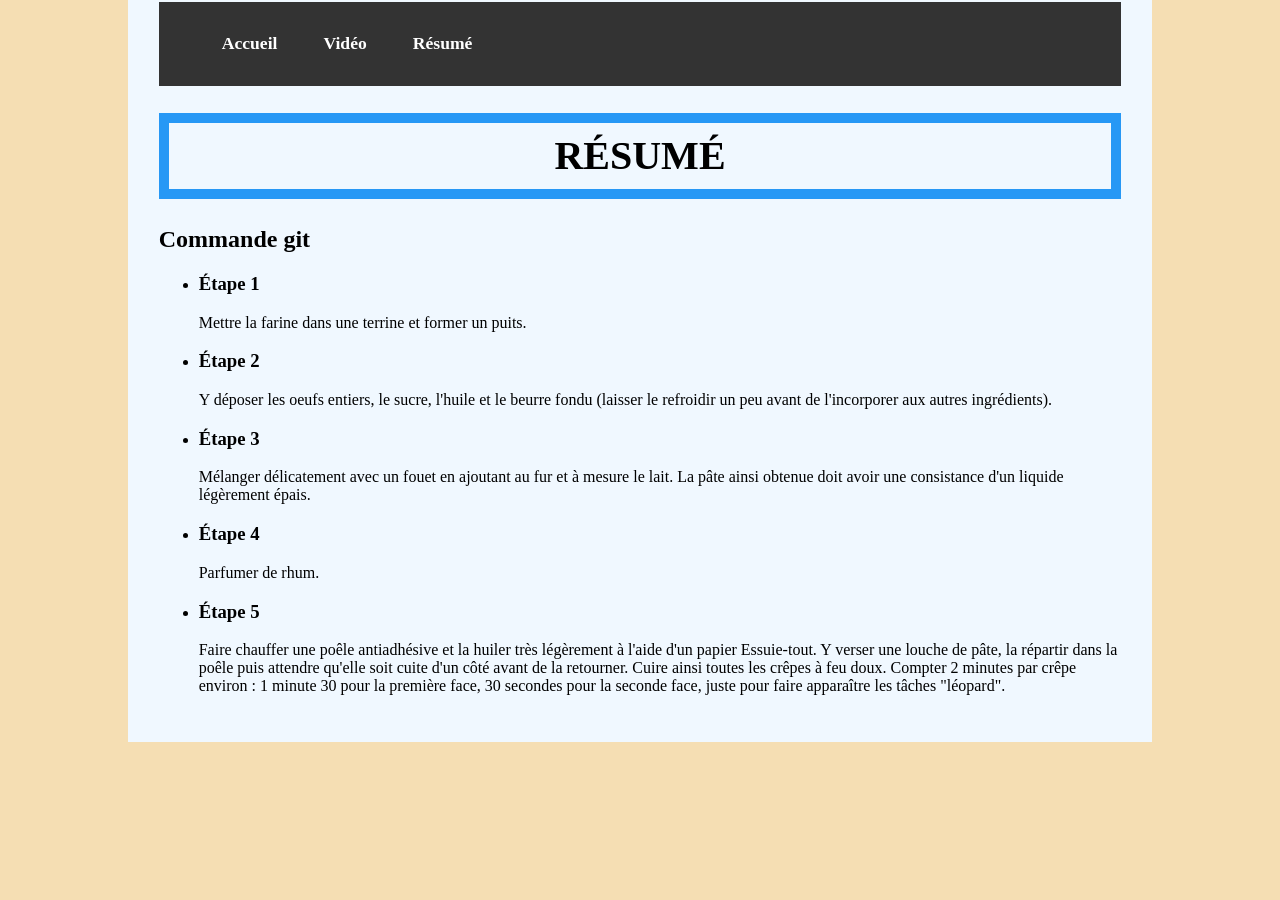
==== resume.html @ e15425b8 "Ajout des liens hypertexts et du resume.html" ====
<!DOCTYPE html>
<html lang="fr">

	<head>
		<meta charset="UTF-8">
		<meta name="viewport" content="width=device-width, initial-scale=1.0">
		<link rel="stylesheet" href="style.css">
		<link rel="shortcut icon" href="maison.png" type="image/x-icon">
		<title> Resumé </title>
	</head>

	<body>
		<nav> 
			<ul>
				<li> <a href="#">Accueil</a> </li>
				<li> <a href="#">Vidéo</a> </li>
				<li> <a href="#">Résumé</a> </li>
			</ul>
		</nav>
		
		<header>
			<h1> Résumé </h1>
		</header>

		<main>
			<section>
				<h2 class="resume_h2">Commande git</h2>
					<ul>
						<li>
							<h3>Étape 1</h3>
							<p>Mettre la farine dans une terrine et former un puits.</p>
						</li>
						<li>
							<h3>Étape 2</h3>
							<p>Y déposer les oeufs entiers, le sucre, l'huile et le beurre fondu (laisser le refroidir un peu avant de l'incorporer aux autres ingrédients).</p>
						</li>
						<li>
							<h3>Étape 3</h3>
							<p>Mélanger délicatement avec un fouet en ajoutant au fur et à mesure le lait. La pâte ainsi obtenue doit avoir une consistance d'un liquide légèrement épais.</p>
						</li>
						<li>
							<h3>Étape 4</h3>
							<p>Parfumer de rhum.</p>
						</li>
						<li>
							<h3>Étape 5</h3>
							<p>Faire chauffer une poêle antiadhésive et la huiler très légèrement à l'aide d'un papier Essuie-tout. Y verser une louche de pâte, la répartir dans la poêle puis attendre qu'elle soit cuite d'un côté avant de la retourner. Cuire ainsi toutes les crêpes à feu doux. Compter 2 minutes par crêpe environ : 1 minute 30 pour la première face, 30 secondes pour la seconde face, juste pour faire apparaître les tâches "léopard".</p>
						</li>
					</ol>
			</section>
		</main>

		<footer>

		</footer>
	</body>

</html>
---- style.css ----
/* Préliminaire */

html {
	background-color: wheat;
	padding-right: 10%;
	padding-left: 10%;*
	font-family: arial, sans-serif;
}

body {
	background-color: aliceblue;
	margin: 0%;
	padding: 3%;
}

/*--barre de navigation--*/

nav {
	background-color: #333;
	overflow: hidden;
	font-size: 110%;
	font-weight: bold; /* Police en gras, pour la barre de navigation */
	margin: 0%;
	margin-top: -3%;
}

nav ul {
	display: flex;
	list-style: none;
}

nav a {
	color: white;
	padding: 14px 23px;
	text-decoration: none;
	display: block;
}

nav a:hover {
	background-color: rgba(255, 255, 255, 0.2);
	color: #87abf8;
	text-decoration: underline;
	text-decoration-color: #87abf8;
	text-decoration-thickness: 3px;
}

/* Header */

h1 {
	font-size: 250%;
	padding: 1%;
	text-align: center;
	border-width: 10px;
	border-style: solid;
	border-color: #2798F5;
	text-transform: uppercase;
}

section>resume_h2 {

	padding: 1%;
	text-align: left;
	background-color:rgb(0, 255, 191);
}
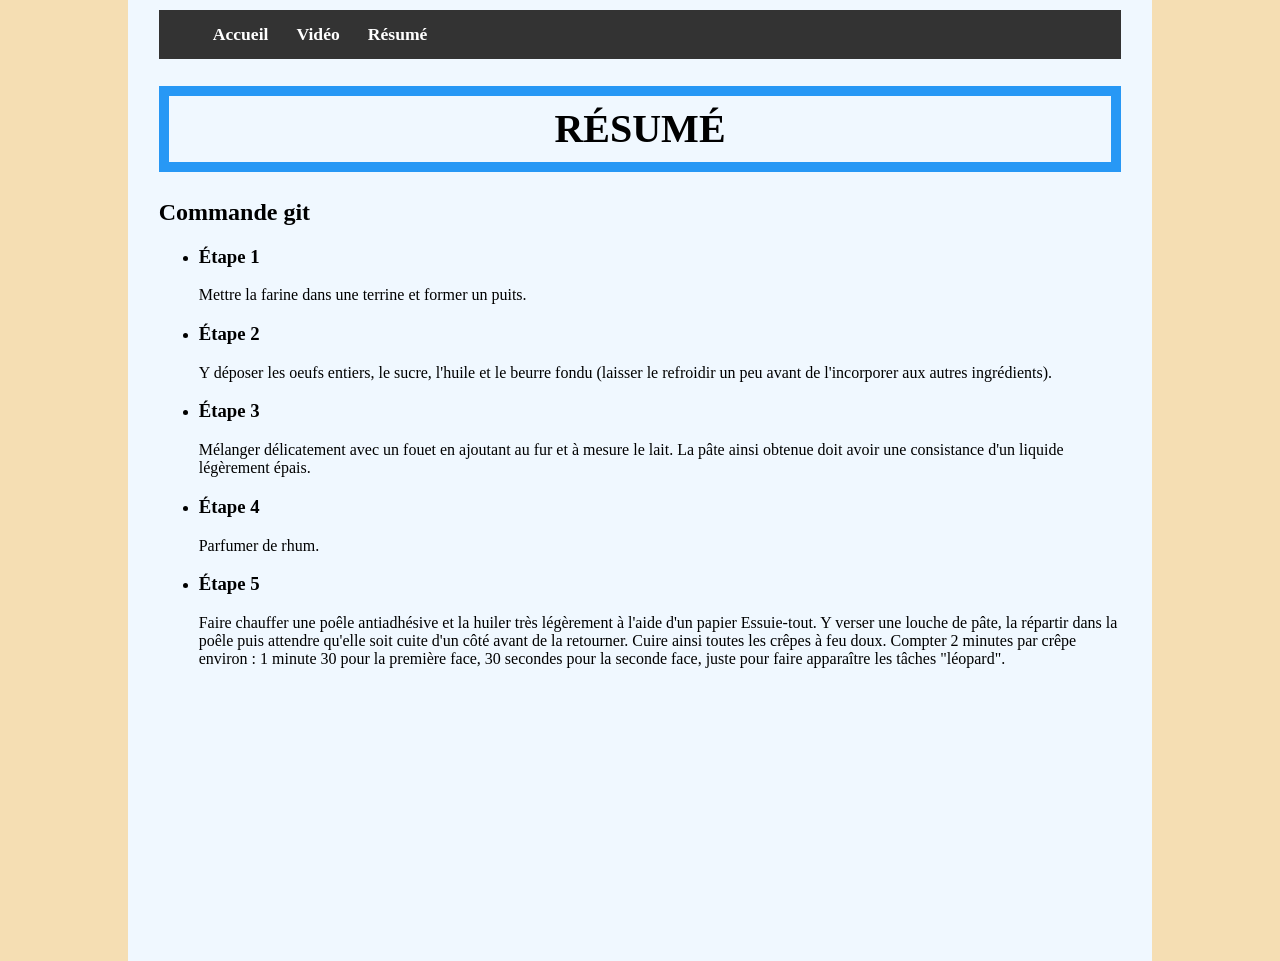
==== commit a962c592: "Modification sur resume et index pour l'adapter pour le prochain" ====
--- a/resume.html
+++ b/resume.html
@@ -12,9 +12,9 @@
 	<body>
 		<nav> 
 			<ul>
-				<li> <a href="#">Accueil</a> </li>
-				<li> <a href="#">Vidéo</a> </li>
-				<li> <a href="#">Résumé</a> </li>
+				<li> <a href="index.html">Accueil</a> </li>
+				<li> <a href="video.html">Vidéo</a> </li>
+				<li> <a href="resume.html">Résumé</a> </li>
 			</ul>
 		</nav>
 		
@@ -46,7 +46,7 @@
 							<h3>Étape 5</h3>
 							<p>Faire chauffer une poêle antiadhésive et la huiler très légèrement à l'aide d'un papier Essuie-tout. Y verser une louche de pâte, la répartir dans la poêle puis attendre qu'elle soit cuite d'un côté avant de la retourner. Cuire ainsi toutes les crêpes à feu doux. Compter 2 minutes par crêpe environ : 1 minute 30 pour la première face, 30 secondes pour la seconde face, juste pour faire apparaître les tâches "léopard".</p>
 						</li>
-					</ol>
+					</ul>
 			</section>
 		</main>
 
--- a/style.css
+++ b/style.css
@@ -11,17 +11,17 @@
 	background-color: aliceblue;
 	margin: 0%;
 	padding: 3%;
+	min-height: 100vh;
 }
 
 /*--barre de navigation--*/
 
 nav {
 	background-color: #333;
-	overflow: hidden;
 	font-size: 110%;
-	font-weight: bold; /* Police en gras, pour la barre de navigation */
+	font-weight: bold;                /* Police en gras, pour la barre de navigation */
 	margin: 0%;
-	margin-top: -3%;
+	margin-top: -4%;
 }
 
 nav ul {
@@ -31,7 +31,7 @@
 
 nav a {
 	color: white;
-	padding: 14px 23px;
+	padding: 14px;
 	text-decoration: none;
 	display: block;
 }
@@ -56,8 +56,7 @@
 	text-transform: uppercase;
 }
 
-section>resume_h2 {
-
+section > resume_h2 {
 	padding: 1%;
 	text-align: left;
 	background-color:rgb(0, 255, 191);
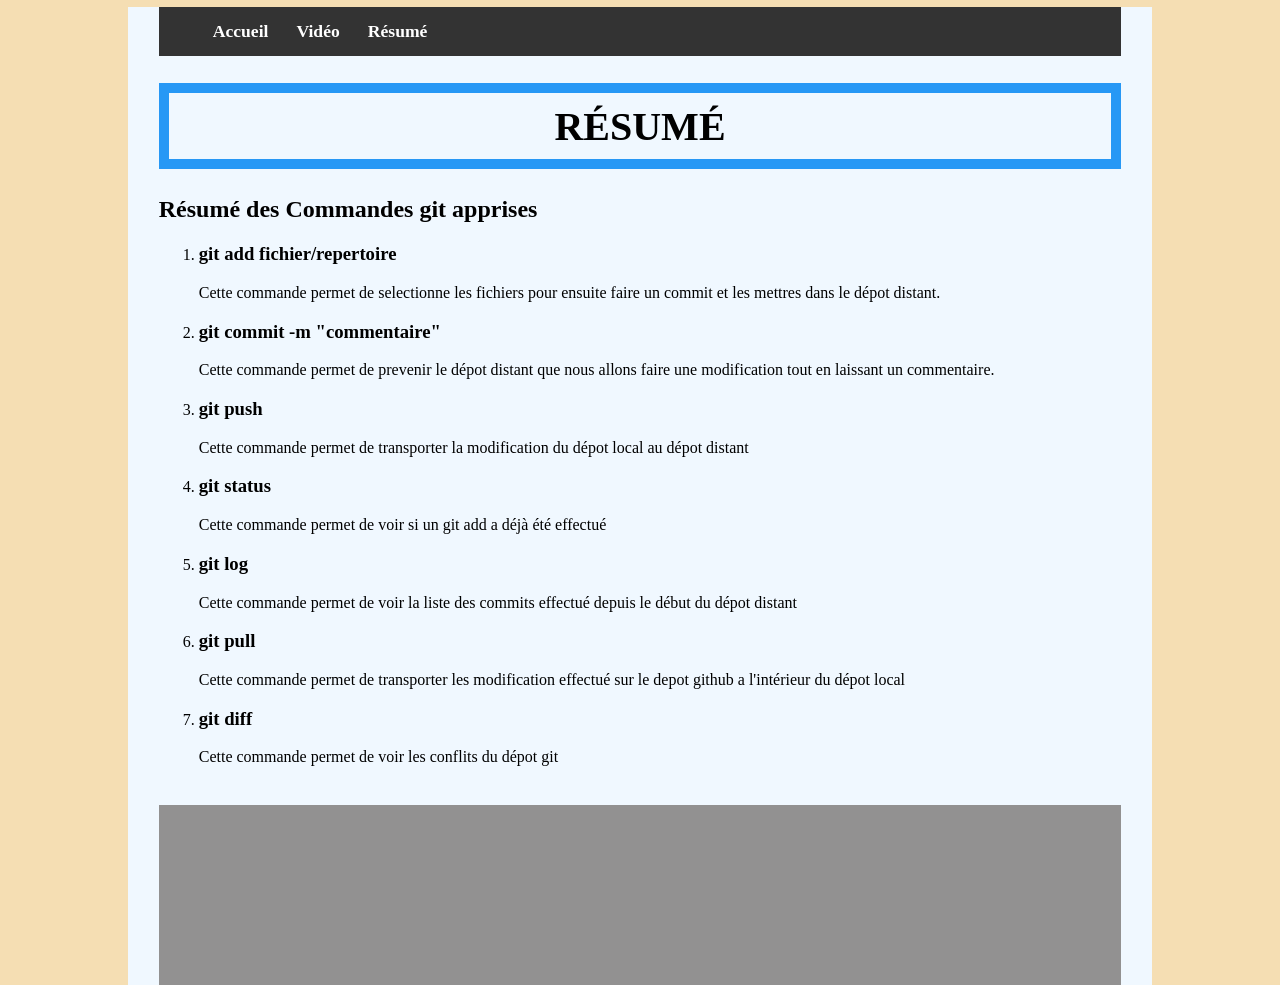
==== commit 84065885: "Ajout des principales commandes git utilisés dans le dépot" ====
--- a/resume.html
+++ b/resume.html
@@ -24,29 +24,37 @@
 
 		<main>
 			<section>
-				<h2 class="resume_h2">Commande git</h2>
-					<ul>
+				<h2 class="resume_h2">Résumé des Commandes git apprises</h2>
+					<ol>
 						<li>
-							<h3>Étape 1</h3>
-							<p>Mettre la farine dans une terrine et former un puits.</p>
+							<h3>git add fichier/repertoire</h3>
+							<p>Cette commande permet de selectionne les fichiers pour ensuite faire un commit et les mettres dans le dépot distant.</p>
 						</li>
 						<li>
-							<h3>Étape 2</h3>
-							<p>Y déposer les oeufs entiers, le sucre, l'huile et le beurre fondu (laisser le refroidir un peu avant de l'incorporer aux autres ingrédients).</p>
+							<h3>git commit -m "commentaire"</h3>
+							<p>Cette commande permet de prevenir le dépot distant que nous allons faire une modification tout en laissant un commentaire.</p>
 						</li>
 						<li>
-							<h3>Étape 3</h3>
-							<p>Mélanger délicatement avec un fouet en ajoutant au fur et à mesure le lait. La pâte ainsi obtenue doit avoir une consistance d'un liquide légèrement épais.</p>
+							<h3>git push</h3>
+							<p>Cette commande permet de transporter la modification du dépot local au dépot distant</p>
 						</li>
 						<li>
-							<h3>Étape 4</h3>
-							<p>Parfumer de rhum.</p>
+							<h3>git status</h3>
+							<p>Cette commande permet de voir si un git add a déjà été effectué</p>
 						</li>
 						<li>
-							<h3>Étape 5</h3>
-							<p>Faire chauffer une poêle antiadhésive et la huiler très légèrement à l'aide d'un papier Essuie-tout. Y verser une louche de pâte, la répartir dans la poêle puis attendre qu'elle soit cuite d'un côté avant de la retourner. Cuire ainsi toutes les crêpes à feu doux. Compter 2 minutes par crêpe environ : 1 minute 30 pour la première face, 30 secondes pour la seconde face, juste pour faire apparaître les tâches "léopard".</p>
+							<h3>git log</h3>
+							<p>Cette commande permet de voir la liste des commits effectué depuis le début du dépot distant</p>
 						</li>
-					</ul>
+						<li>
+							<h3>git pull</h3>
+							<p>Cette commande permet de transporter les modification effectué sur le depot github a l'intérieur du dépot local</p>
+						</li>
+						<li>
+							<h3>git diff</h3>
+							<p>Cette commande permet de voir les conflits du dépot git</p>
+						</li>
+					</ol>
 			</section>
 		</main>
 
--- a/style.css
+++ b/style.css
@@ -10,8 +10,10 @@
 body {
 	background-color: aliceblue;
 	margin: 0%;
-	padding: 3%;
+	padding-left: 3%;
+	padding-right: 3%;
 	min-height: 100vh;
+	margin-top: -1%;
 }
 
 /*--barre de navigation--*/
@@ -21,7 +23,6 @@
 	font-size: 110%;
 	font-weight: bold;                /* Police en gras, pour la barre de navigation */
 	margin: 0%;
-	margin-top: -4%;
 }
 
 nav ul {
@@ -56,8 +57,50 @@
 	text-transform: uppercase;
 }
 
+/* Main */
+
 section > resume_h2 {
 	padding: 1%;
 	text-align: left;
 	background-color:rgb(0, 255, 191);
-}+}
+
+main > video {
+	width: 80%;
+	border-radius: 12px;
+	box-shadow: 0 10px 30px rgba(0,0,0,0.3);
+	display: block;
+	margin: 0 auto;
+	margin-bottom: 3%;
+}
+
+main > .paragraphe-video {
+	font-size: 130%;
+	padding: 1%;
+	background-color: #333;
+}
+
+/* Footer */
+
+footer {
+	margin-top: 4%;
+	min-height: 20vh;
+	background-color: rgb(146, 145, 145);
+}
+
+/* script */
+
+#unTab {
+  border-collapse: collapse;
+  border: 2px solid rgb(140 140 140);
+  font-family: sans-serif;
+  font-size: 0.8rem;
+  letter-spacing: 1px;
+}
+
+caption {
+  caption-side: bottom;
+  padding: 10px;
+  font-weight: bold;
+}
+
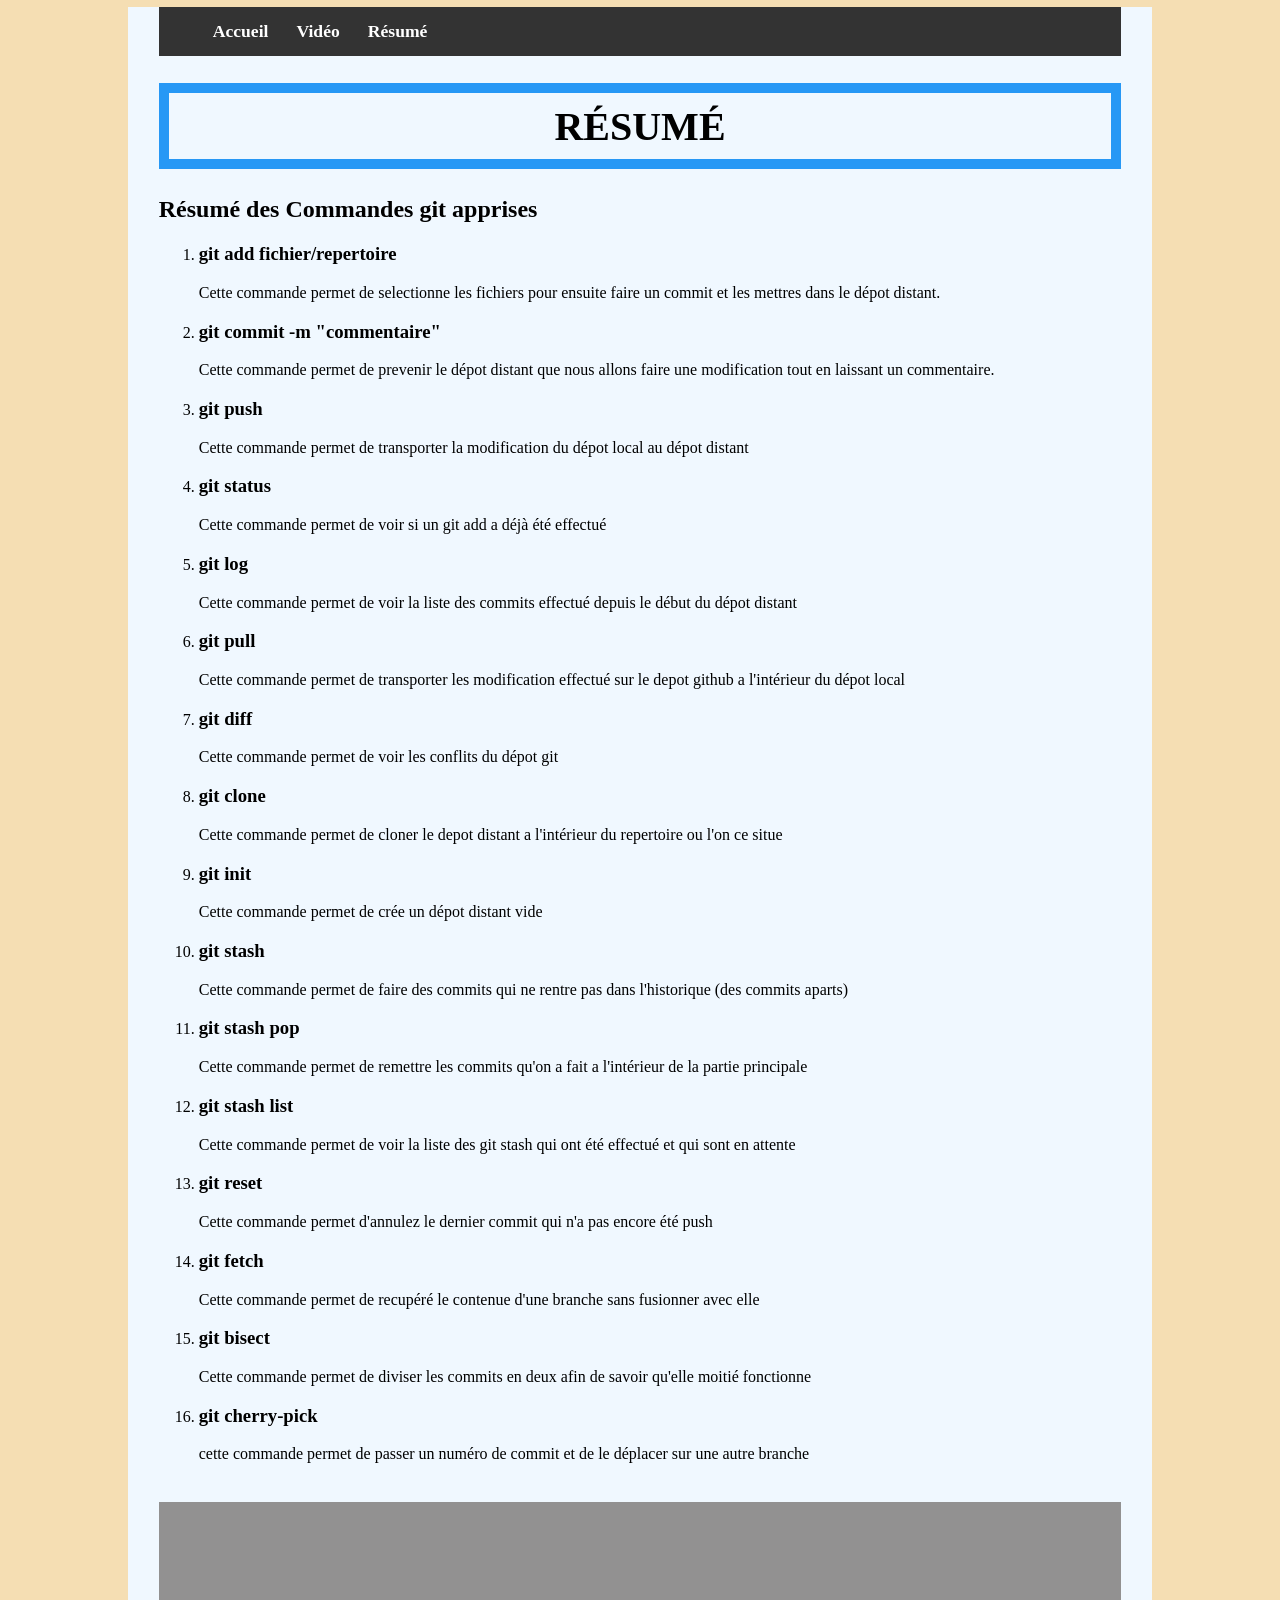
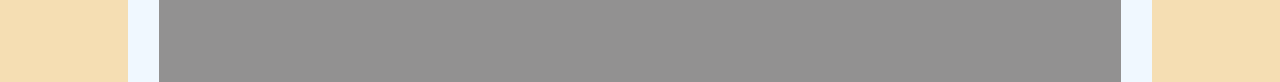
==== commit 90b01256: "Ajout de commande moins frequentes git dans le résumé" ====
--- a/resume.html
+++ b/resume.html
@@ -54,6 +54,42 @@
 							<h3>git diff</h3>
 							<p>Cette commande permet de voir les conflits du dépot git</p>
 						</li>
+						<li>
+							<h3>git clone</h3>
+							<p>Cette commande permet de cloner le depot distant a l'intérieur du repertoire ou l'on ce situe</p>
+						</li>
+						<li>
+							<h3>git init</h3>
+							<p>Cette commande permet de crée un dépot distant vide</p>
+						</li>
+						<li>
+							<h3>git stash</h3>
+							<p>Cette commande permet de faire des commits qui ne rentre pas dans l'historique (des commits aparts)</p>
+						</li>
+						<li>
+							<h3>git stash pop</h3>
+							<p>Cette commande permet de remettre les commits qu'on a fait a l'intérieur de la partie principale</p>
+						</li>
+						<li>
+							<h3>git stash list</h3>
+							<p>Cette commande permet de voir la liste des git stash qui ont été effectué et qui sont en attente</p>
+						</li>
+						<li>
+							<h3>git reset</h3>
+							<p>Cette commande permet d'annulez le dernier commit qui n'a pas encore été push</p>
+						</li>
+						<li>
+							<h3>git fetch</h3>
+							<p>Cette commande permet de recupéré le contenue d'une branche sans fusionner avec elle</p>
+						</li>
+						<li>
+							<h3>git bisect</h3>
+							<p>Cette commande permet de diviser les commits en deux afin de savoir qu'elle moitié fonctionne</p>
+						</li>
+						<li>
+							<h3>git cherry-pick</h3>
+							<p>cette commande permet de passer un numéro de commit et de le déplacer sur une autre branche</p>
+						</li>
 					</ol>
 			</section>
 		</main>
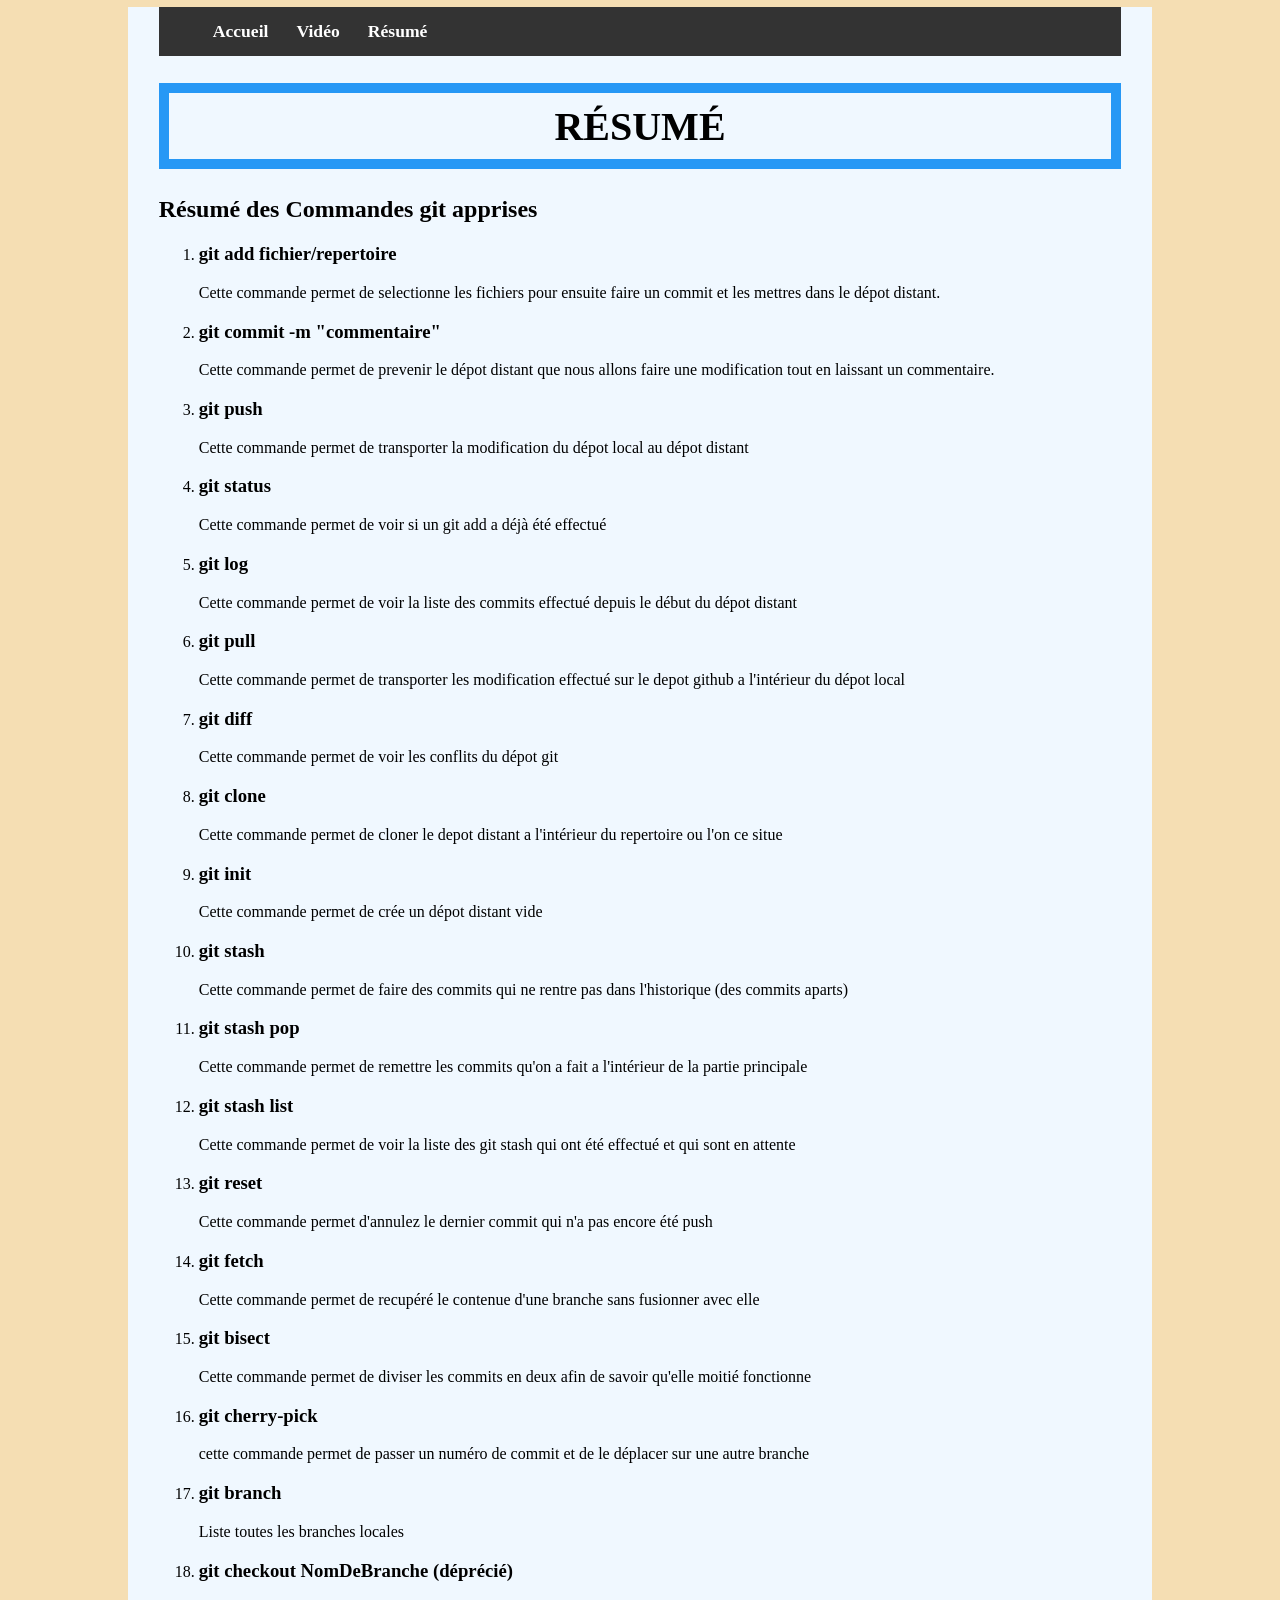
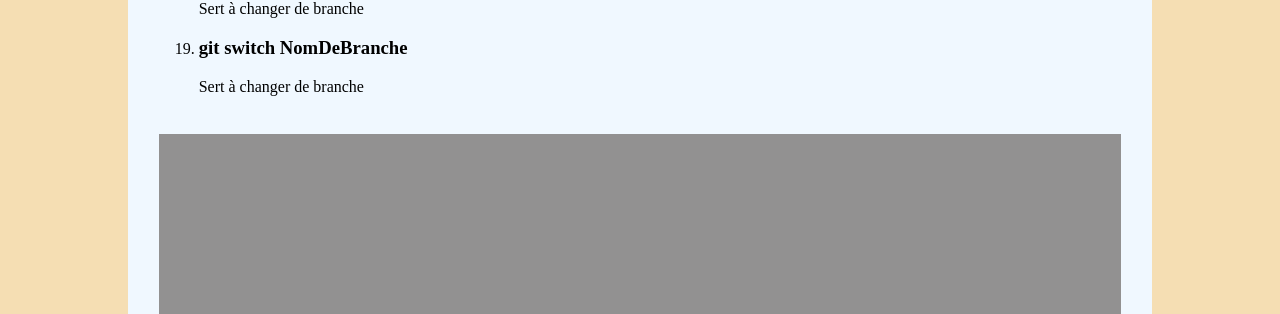
==== commit 7f87f218: "Réglage d'un oublis pour le resumé" ====
--- a/resume.html
+++ b/resume.html
@@ -90,6 +90,19 @@
 							<h3>git cherry-pick</h3>
 							<p>cette commande permet de passer un numéro de commit et de le déplacer sur une autre branche</p>
 						</li>
+						<li>
+							<h3>git branch</h3>
+							<p>Liste toutes les branches locales</p>
+						</li>
+						<li>
+							<h3>git checkout NomDeBranche (déprécié)</h3>
+							<p>Sert à changer de branche</p>
+						</li>
+						<li>
+							<h3>git switch NomDeBranche</h3>
+							<p>Sert à changer de branche</p>
+						</li>
+						
 					</ol>
 			</section>
 		</main>
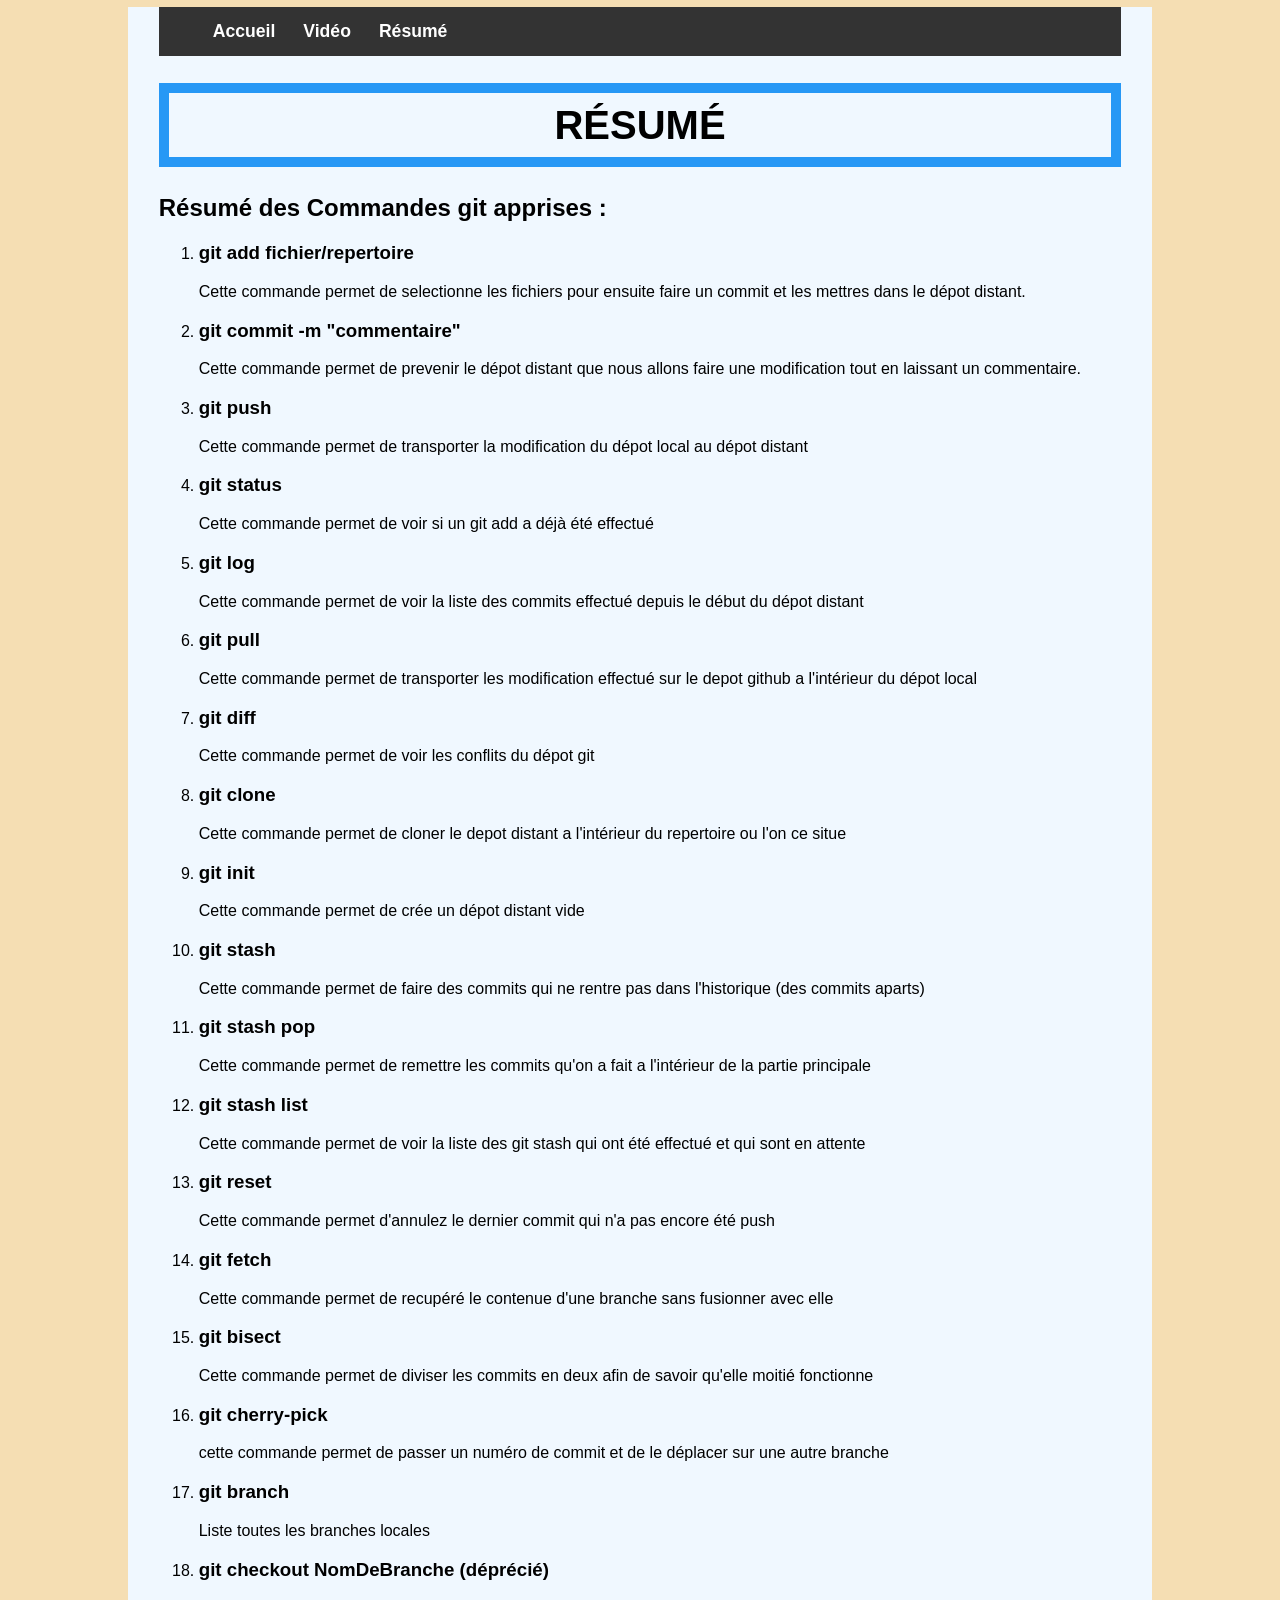
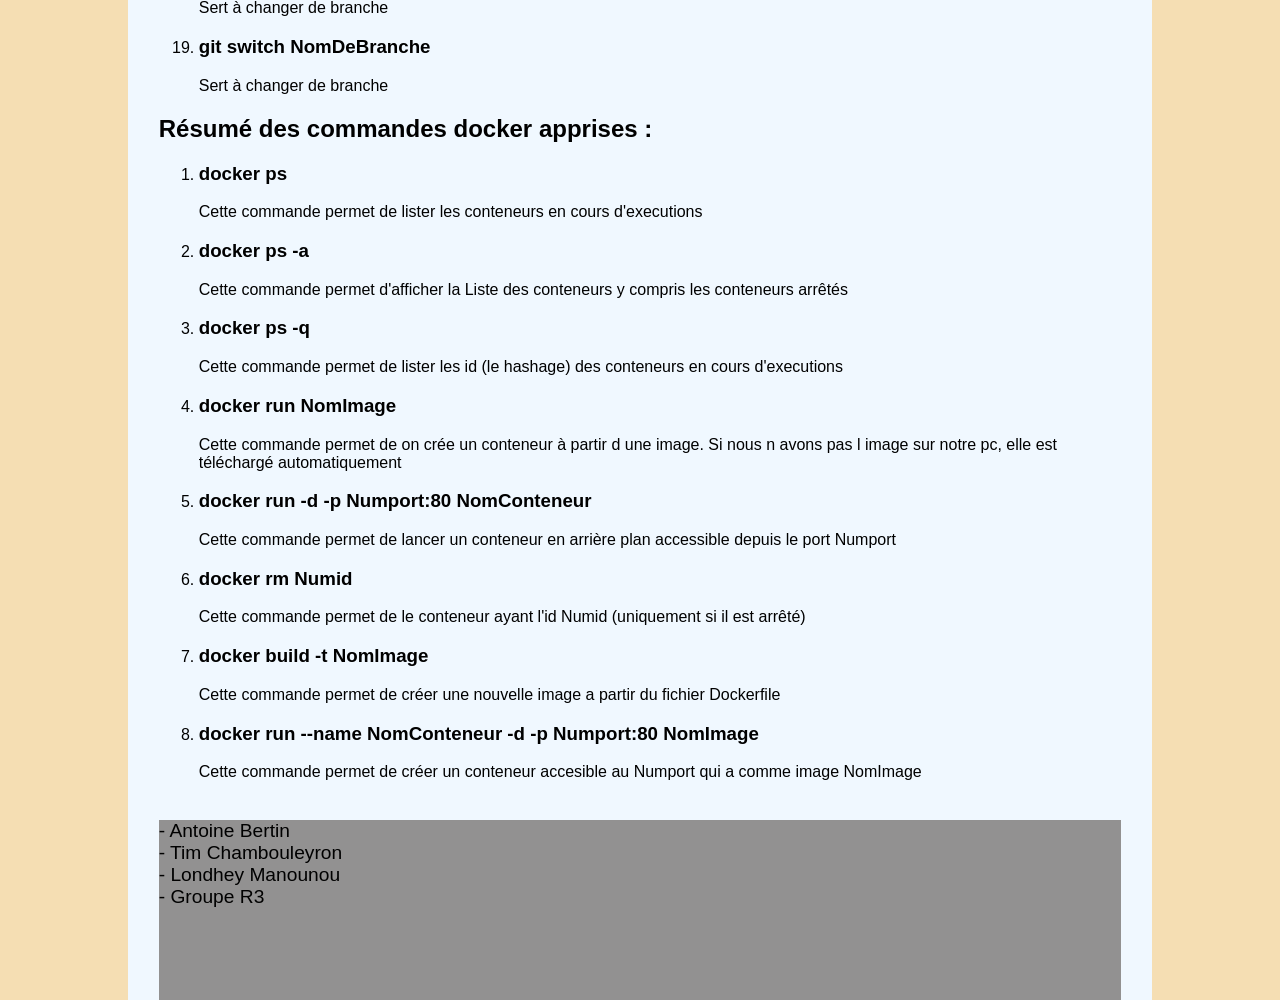
==== commit e1fc07de: "Ajout du texte dans le footer" ====
--- a/resume.html
+++ b/resume.html
@@ -24,7 +24,7 @@
 
 		<main>
 			<section>
-				<h2 class="resume_h2">Résumé des Commandes git apprises</h2>
+				<h2 class="resume_h2">Résumé des Commandes git apprises :</h2>
 					<ol>
 						<li>
 							<h3>git add fichier/repertoire</h3>
@@ -102,13 +102,55 @@
 							<h3>git switch NomDeBranche</h3>
 							<p>Sert à changer de branche</p>
 						</li>
-						
+					</ol>
+			</section>
+			<section>
+				<h2 class="resume_h2">Résumé des commandes docker apprises :</h2>
+					<ol>
+						<li>
+							<h3>docker ps</h3>
+							<p>Cette commande permet de lister les conteneurs en cours d'executions</p>
+						</li>
+						<li>
+							<h3>docker ps -a</h3>
+							<p>Cette commande permet d'afficher la Liste des conteneurs y compris les conteneurs arrêtés</p>
+						</li>
+						<li>
+							<h3>docker ps -q</h3>
+							<p>Cette commande permet de lister les id (le hashage) des conteneurs en cours d'executions</p>
+						</li>
+						<li>
+							<h3>docker run NomImage</h3>
+							<p>Cette commande permet de on crée un conteneur à partir d une image. Si nous n avons pas l image sur notre pc, elle est téléchargé automatiquement</p>
+						</li>
+						<li>
+							<h3>docker run -d -p Numport:80 NomConteneur</h3>
+							<p>Cette commande permet de lancer un conteneur en arrière plan accessible depuis le port Numport</p>
+						</li>
+						<li>
+							<h3>docker rm Numid</h3>
+							<p>Cette commande permet de le conteneur ayant l'id Numid (uniquement si il est arrêté)</p>
+						</li>
+						<li>
+							<h3>docker build -t NomImage</h3>
+							<p>Cette commande permet de créer une nouvelle image a partir du fichier Dockerfile</p>
+						</li>
+						<li>
+							<h3>docker run --name NomConteneur -d -p Numport:80 NomImage</h3>
+							<p>Cette commande permet de créer un conteneur accesible au Numport qui a comme image NomImage</p>
+						</li>
 					</ol>
 			</section>
 		</main>
 
 		<footer>
-
+			<p>
+				- Antoine Bertin<br>
+				- Tim     Chambouleyron<br>
+				- Londhey Manounou<br>
+				- Groupe R3
+			</p>
+			
 		</footer>
 	</body>
 
--- a/style.css
+++ b/style.css
@@ -3,7 +3,7 @@
 html {
 	background-color: wheat;
 	padding-right: 10%;
-	padding-left: 10%;*
+	padding-left: 10%;
 	font-family: arial, sans-serif;
 }
 
@@ -87,6 +87,10 @@
 	min-height: 20vh;
 	background-color: rgb(146, 145, 145);
 }
+footer > p
+{
+	font-size: 120%;
+}
 
 /* script */
 
@@ -104,3 +108,4 @@
   font-weight: bold;
 }
 
+
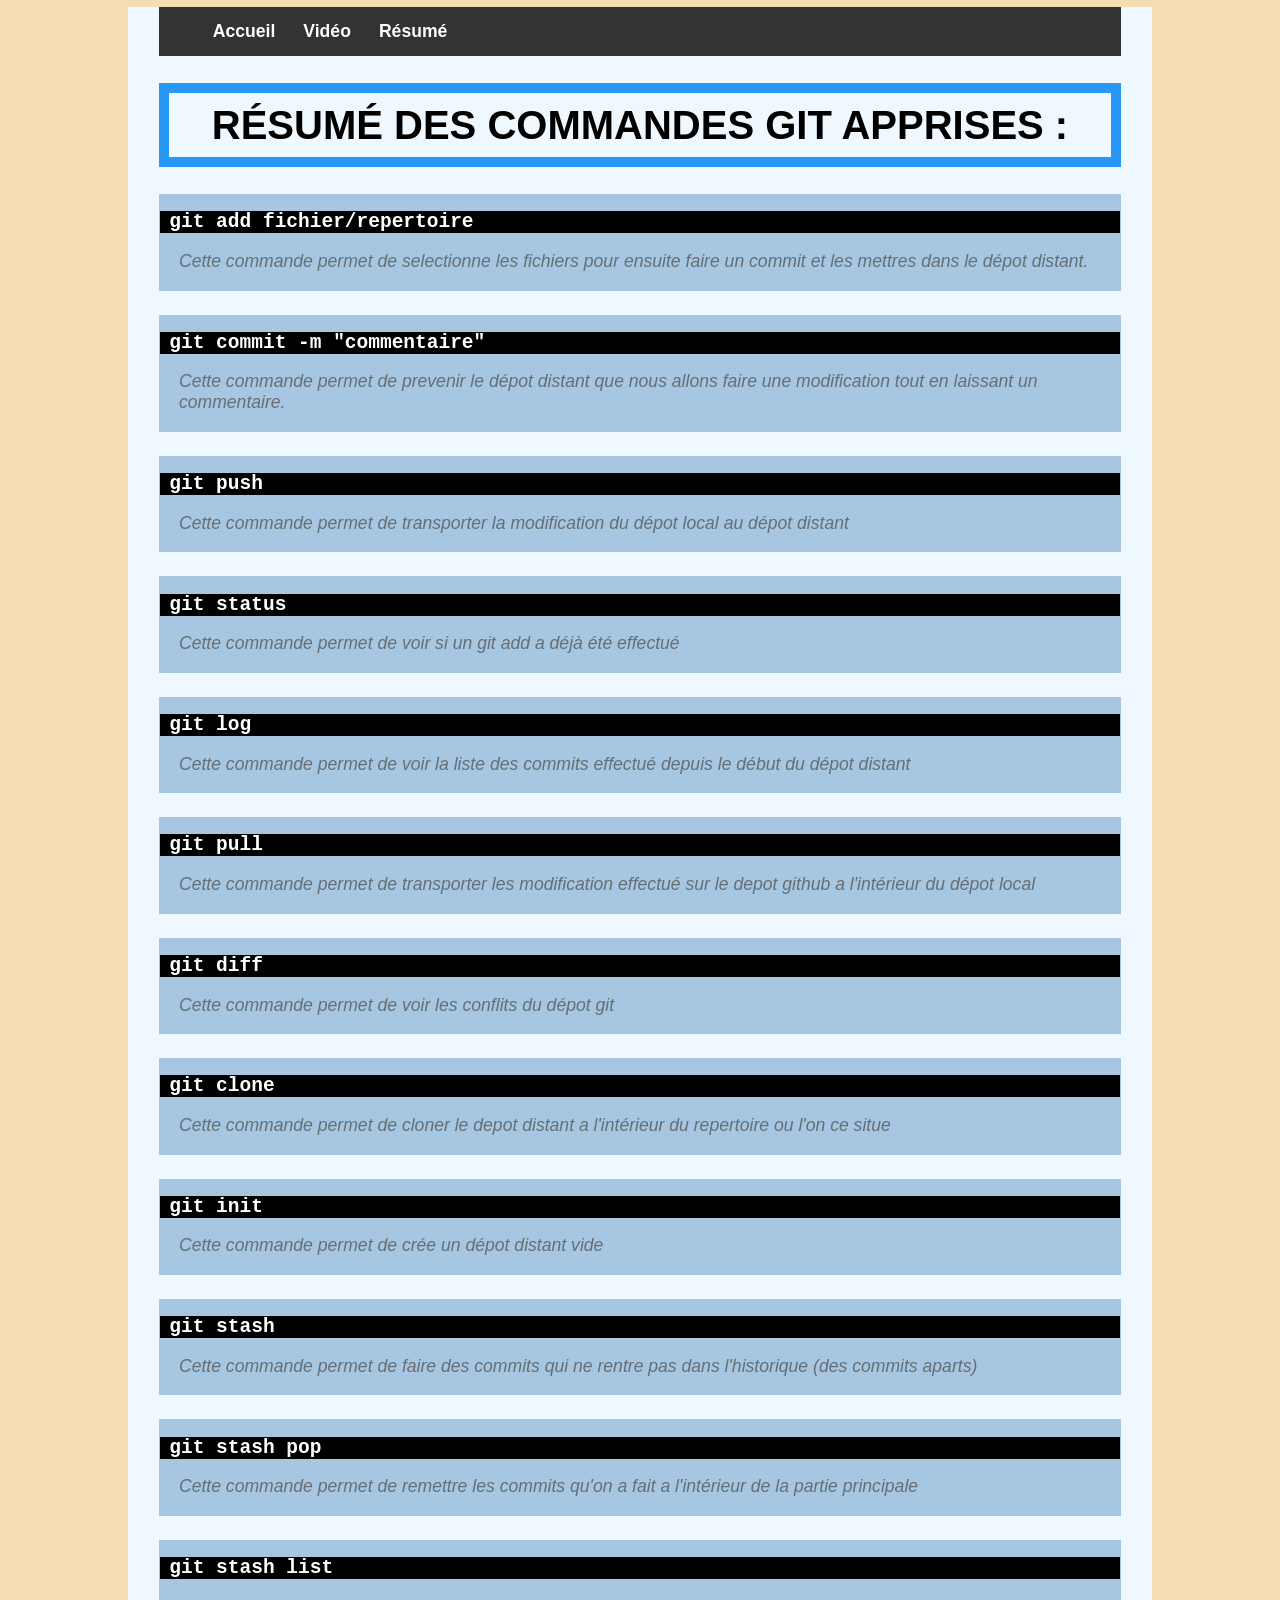
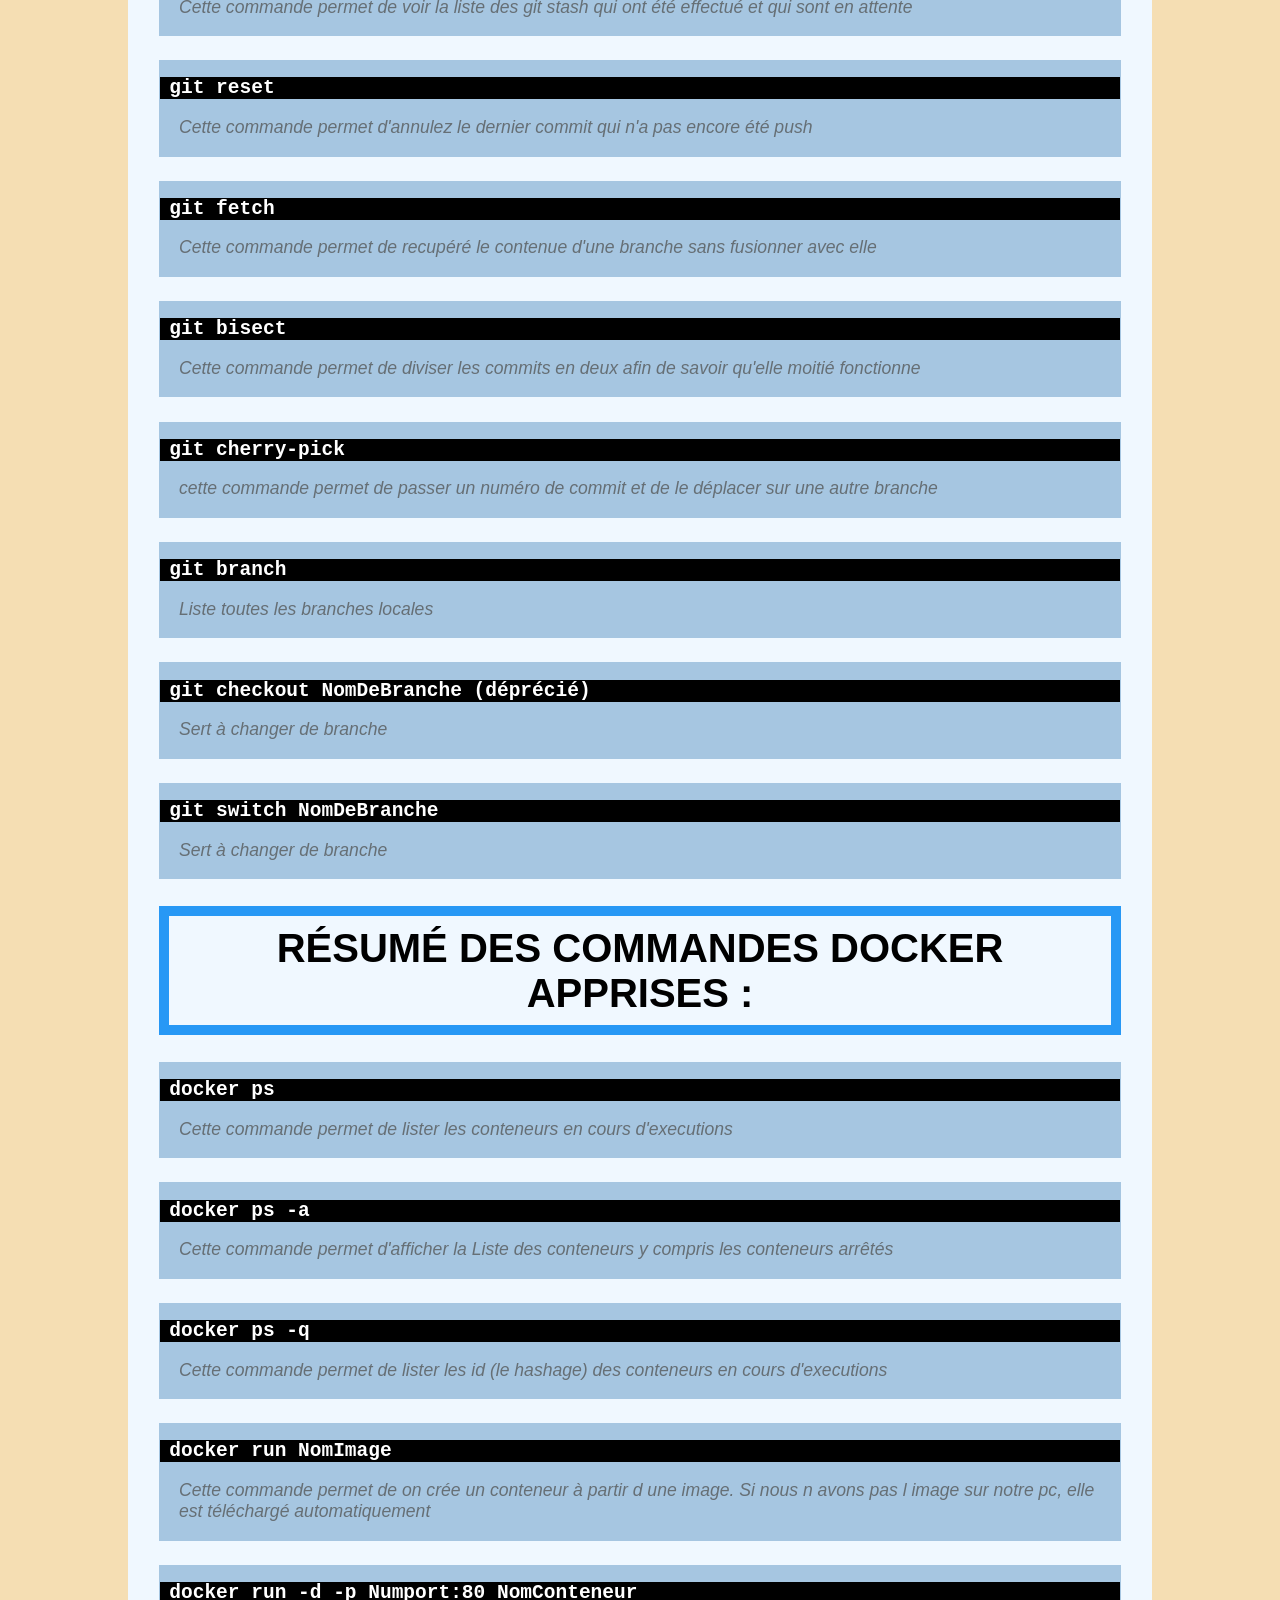
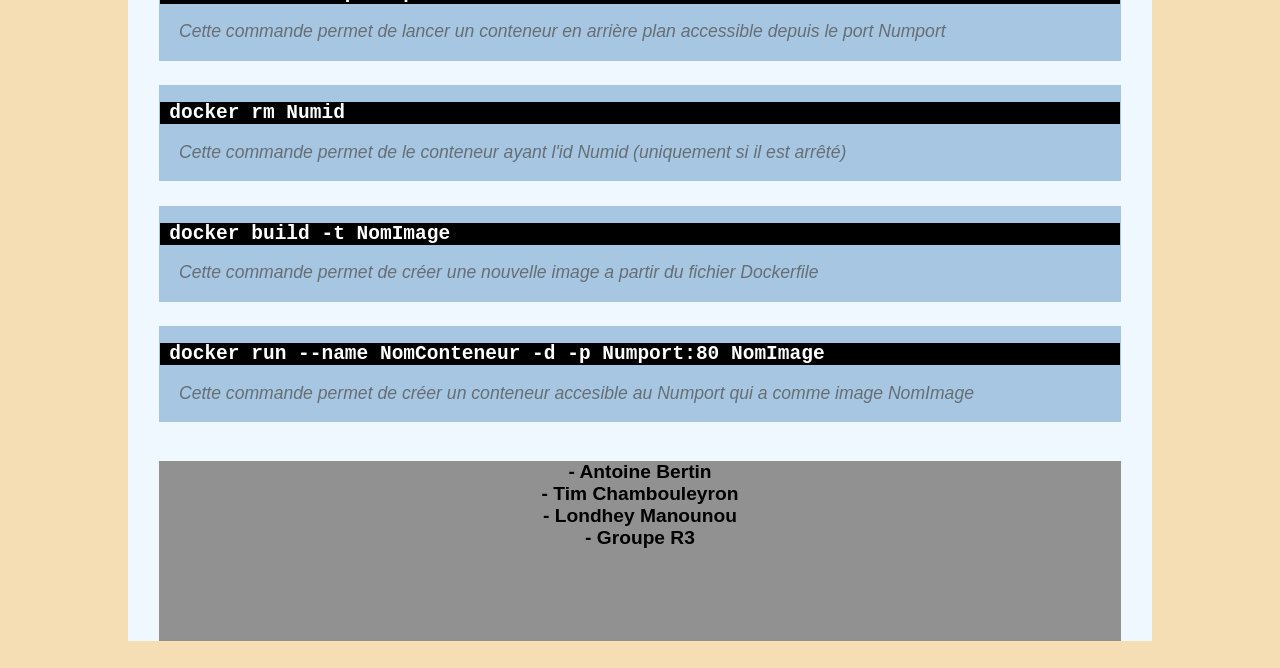
==== commit 2847938e: "Changement de style de la page resumé" ====
--- a/resume.html
+++ b/resume.html
@@ -17,131 +17,118 @@
 				<li> <a href="resume.html">Résumé</a> </li>
 			</ul>
 		</nav>
-		
-		<header>
-			<h1> Résumé </h1>
-		</header>
-
 		<main>
-			<section>
-				<h2 class="resume_h2">Résumé des Commandes git apprises :</h2>
-					<ol>
-						<li>
-							<h3>git add fichier/repertoire</h3>
-							<p>Cette commande permet de selectionne les fichiers pour ensuite faire un commit et les mettres dans le dépot distant.</p>
-						</li>
-						<li>
-							<h3>git commit -m "commentaire"</h3>
+				<h1>Résumé des Commandes git apprises :</h1>
+					<div class="commandes">
+						<h2>git add fichier/repertoire</h2>
+						<p>Cette commande permet de selectionne les fichiers pour ensuite faire un commit et les mettres dans le dépot distant.</p>
+					</div>
+						<div class="commandes">
+							<h2>git commit -m "commentaire"</h2>
 							<p>Cette commande permet de prevenir le dépot distant que nous allons faire une modification tout en laissant un commentaire.</p>
-						</li>
-						<li>
-							<h3>git push</h3>
+						</div>
+						<div class="commandes">
+							<h2>git push</h2>
 							<p>Cette commande permet de transporter la modification du dépot local au dépot distant</p>
-						</li>
-						<li>
-							<h3>git status</h3>
+						</div>
+						<div class="commandes">
+							<h2>git status</h2>
 							<p>Cette commande permet de voir si un git add a déjà été effectué</p>
-						</li>
-						<li>
-							<h3>git log</h3>
+						</div>
+						<div class="commandes">
+							<h2>git log</h2>
 							<p>Cette commande permet de voir la liste des commits effectué depuis le début du dépot distant</p>
-						</li>
-						<li>
-							<h3>git pull</h3>
+						</div>
+						<div class="commandes">
+							<h2>git pull</h2>
 							<p>Cette commande permet de transporter les modification effectué sur le depot github a l'intérieur du dépot local</p>
-						</li>
-						<li>
-							<h3>git diff</h3>
+						</div>
+						<div class="commandes">
+							<h2>git diff</h2>
 							<p>Cette commande permet de voir les conflits du dépot git</p>
-						</li>
-						<li>
-							<h3>git clone</h3>
+						</div>
+						<div class="commandes">
+							<h2>git clone</h2>
 							<p>Cette commande permet de cloner le depot distant a l'intérieur du repertoire ou l'on ce situe</p>
-						</li>
-						<li>
-							<h3>git init</h3>
+						</div>
+						<div class="commandes">
+							<h2>git init</h2>
 							<p>Cette commande permet de crée un dépot distant vide</p>
-						</li>
-						<li>
-							<h3>git stash</h3>
+						</div>
+						<div class="commandes">
+							<h2>git stash</h2>
 							<p>Cette commande permet de faire des commits qui ne rentre pas dans l'historique (des commits aparts)</p>
-						</li>
-						<li>
-							<h3>git stash pop</h3>
+						</div>
+						<div class="commandes">
+							<h2>git stash pop</h2>
 							<p>Cette commande permet de remettre les commits qu'on a fait a l'intérieur de la partie principale</p>
-						</li>
-						<li>
-							<h3>git stash list</h3>
+						</div>
+						<div class="commandes">
+							<h2>git stash list</h2>
 							<p>Cette commande permet de voir la liste des git stash qui ont été effectué et qui sont en attente</p>
-						</li>
-						<li>
-							<h3>git reset</h3>
+						</div>
+						<div class="commandes">
+							<h2>git reset</h2>
 							<p>Cette commande permet d'annulez le dernier commit qui n'a pas encore été push</p>
-						</li>
-						<li>
-							<h3>git fetch</h3>
+						</div>
+						<div class="commandes">
+							<h2>git fetch</h2>
 							<p>Cette commande permet de recupéré le contenue d'une branche sans fusionner avec elle</p>
-						</li>
-						<li>
-							<h3>git bisect</h3>
+						</div>
+						<div class="commandes">
+							<h2>git bisect</h2>
 							<p>Cette commande permet de diviser les commits en deux afin de savoir qu'elle moitié fonctionne</p>
-						</li>
-						<li>
-							<h3>git cherry-pick</h3>
+						</div>
+						<div class="commandes">
+							<h2>git cherry-pick</h2>
 							<p>cette commande permet de passer un numéro de commit et de le déplacer sur une autre branche</p>
-						</li>
-						<li>
-							<h3>git branch</h3>
+						</div>
+						<div class="commandes">
+							<h2>git branch</h2>
 							<p>Liste toutes les branches locales</p>
-						</li>
-						<li>
-							<h3>git checkout NomDeBranche (déprécié)</h3>
+						</div>
+						<div class="commandes">
+							<h2>git checkout NomDeBranche (déprécié)</h2>
 							<p>Sert à changer de branche</p>
-						</li>
-						<li>
-							<h3>git switch NomDeBranche</h3>
+						</div>
+						<div class="commandes">
+							<h2>git switch NomDeBranche</h2>
 							<p>Sert à changer de branche</p>
-						</li>
-					</ol>
-			</section>
-			<section>
-				<h2 class="resume_h2">Résumé des commandes docker apprises :</h2>
-					<ol>
-						<li>
-							<h3>docker ps</h3>
+						</div>
+				<h1>Résumé des commandes docker apprises :</h1>
+						<div class="commandes">
+							<h2>docker ps</h2>
 							<p>Cette commande permet de lister les conteneurs en cours d'executions</p>
-						</li>
-						<li>
-							<h3>docker ps -a</h3>
+						</div>
+						<div class="commandes">
+							<h2>docker ps -a</h2>
 							<p>Cette commande permet d'afficher la Liste des conteneurs y compris les conteneurs arrêtés</p>
-						</li>
-						<li>
-							<h3>docker ps -q</h3>
+						</div>
+						<div class="commandes">
+							<h2>docker ps -q</h2>
 							<p>Cette commande permet de lister les id (le hashage) des conteneurs en cours d'executions</p>
-						</li>
-						<li>
-							<h3>docker run NomImage</h3>
+						</div>
+						<div class="commandes">
+							<h2>docker run NomImage</h2>
 							<p>Cette commande permet de on crée un conteneur à partir d une image. Si nous n avons pas l image sur notre pc, elle est téléchargé automatiquement</p>
-						</li>
-						<li>
-							<h3>docker run -d -p Numport:80 NomConteneur</h3>
+						</div>
+						<div class="commandes">
+							<h2>docker run -d -p Numport:80 NomConteneur</h2>
 							<p>Cette commande permet de lancer un conteneur en arrière plan accessible depuis le port Numport</p>
-						</li>
-						<li>
-							<h3>docker rm Numid</h3>
+						</div>
+						<div class="commandes">
+							<h2>docker rm Numid</h2>
 							<p>Cette commande permet de le conteneur ayant l'id Numid (uniquement si il est arrêté)</p>
-						</li>
-						<li>
-							<h3>docker build -t NomImage</h3>
+						</div>
+						<div class="commandes">
+							<h2>docker build -t NomImage</h2>
 							<p>Cette commande permet de créer une nouvelle image a partir du fichier Dockerfile</p>
-						</li>
-						<li>
-							<h3>docker run --name NomConteneur -d -p Numport:80 NomImage</h3>
+						</div>
+						<div class="commandes">
+							<h2>docker run --name NomConteneur -d -p Numport:80 NomImage</h2>
 							<p>Cette commande permet de créer un conteneur accesible au Numport qui a comme image NomImage</p>
-						</li>
-					</ol>
-			</section>
-		</main>
+						</div>
+			</main>
 
 		<footer>
 			<p>
--- a/style.css
+++ b/style.css
@@ -74,10 +74,27 @@
 	margin-bottom: 3%;
 }
 
+.bouton-telechargement {
+	display: block;
+	width: 50%;
+	margin: 0 auto 3% auto;
+	padding: 12px 20px;
+	background-color: #105f00;
+	color: white;
+	text-decoration: none;
+	border-radius: 8px;
+	font-size: 120%;
+	text-align:center;
+}
+
+.bouton-telechargement:hover {
+	background-color: #147600;
+}
+
 main > .paragraphe-video {
 	font-size: 130%;
 	padding: 1%;
-	background-color: #333;
+	background-color: #4c4c4c;
 }
 
 /* Footer */
@@ -90,6 +107,8 @@
 footer > p
 {
 	font-size: 120%;
+	text-align:center;
+	font-weight: bold;
 }
 
 /* script */
@@ -108,4 +127,23 @@
   font-weight: bold;
 }
 
+.commandes {
+	background-color: #a6c6e1;
+	padding: 1px;
+	margin-bottom: 2.5%;
+}
 
+.commandes > h2 {
+	font-size: 150%;
+	padding-left: 1%;
+	font-family: monospace;
+	color: white;
+	background-color: black;
+}
+
+.commandes > p {
+	font-size: 110%;
+	padding-left: 2%;
+	font-style: italic;
+	color: #666f75;
+}
